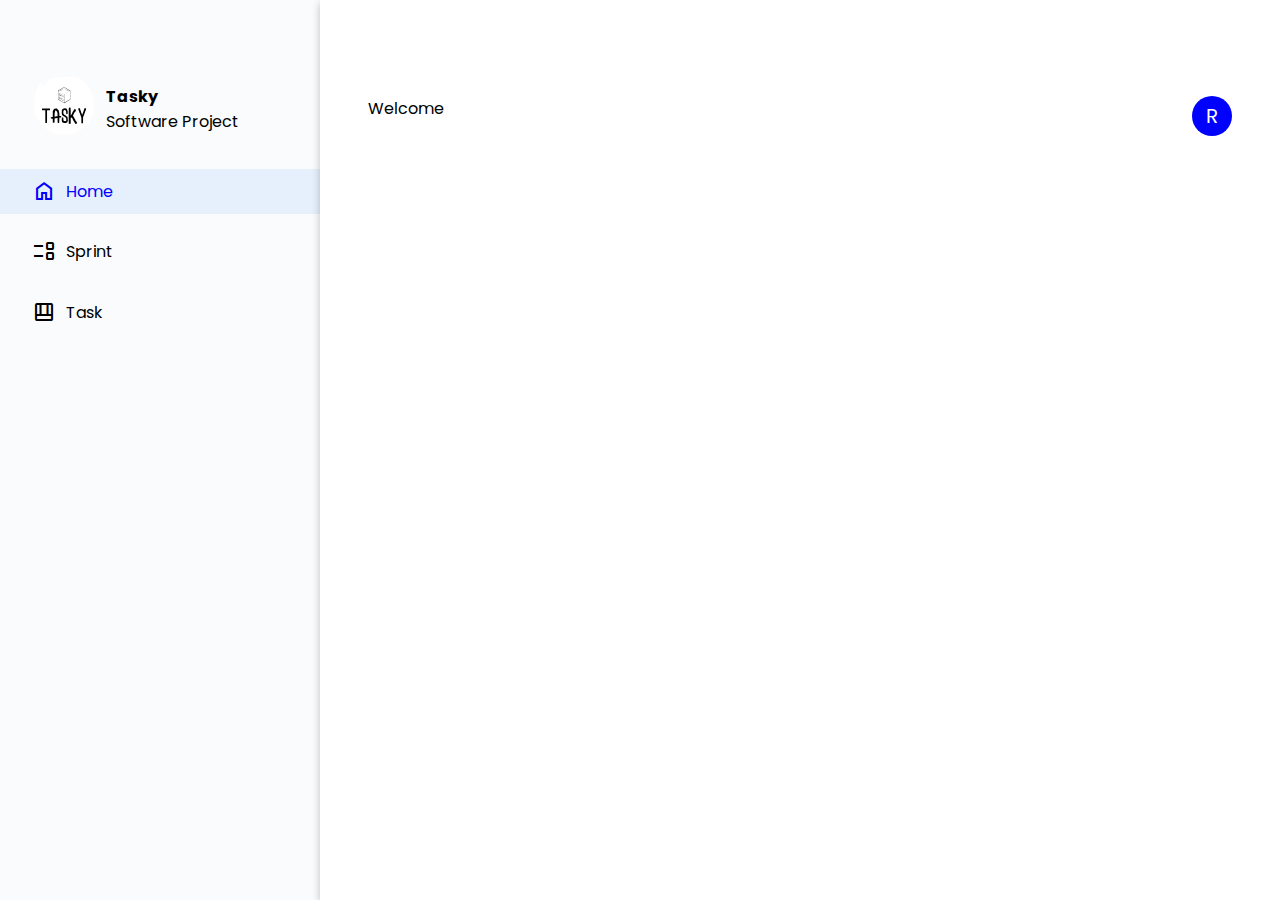
==== index.html @ cc76e565 "add" ====
<!DOCTYPE html>
<html lang="en">
  <head>
    <meta charset="UTF-8" />
    <meta http-equiv="X-UA-Compatible" content="IE=edge" />
    <meta name="viewport" content="width=device-width, initial-scale=1.0" />
    <title>Document</title>
    <link rel="stylesheet" href="./Styles/index.css" />
    <link rel="preconnect" href="https://fonts.googleapis.com" />
    <link rel="preconnect" href="https://fonts.gstatic.com" crossorigin />
    <link
      href="https://fonts.googleapis.com/css2?family=Poppins:wght@100;400&display=swap"
      rel="stylesheet"
    />
    <link
      rel="stylesheet"
      href="https://fonts.googleapis.com/css2?family=Material+Symbols+Outlined:opsz,wght,FILL,GRAD@48,400,0,0"
    />
  </head>
  <body>
    <div id="container">
      <section id="sidebar">
        <div class="logo">
          <div><img src="./images/White logo - no background.svg" /></div>
          <div>
            <h4>Tasky</h4>
            <p>Software Project</p>
          </div>
        </div>
        <div class="bluehover activetab">
          <a href=""
            ><span class="material-symbols-outlined"> home </span>Home</a
          >
        </div>
        <div class="bluehover">
          <a href=""
            ><span class="material-symbols-outlined"> event_list </span
            >Sprint</a
          >
        </div>
        <div class="bluehover">
          <a href=""
            ><span class="material-symbols-outlined"> shelf_position </span
            >Task</a
          >
        </div>
      </section>
      <section id="main">
        <div id="head">
            <div class="welcome">Welcome</div>
            <div class="namecurcle">R</div>
        </div>

      </section>
    </div>
  </body>
  <script src="./Scripts/index.js"></script>
</html>
---- Styles/index.css ----
*{
    margin: 0;
    padding: 0;
    box-sizing: border-box;
    font-family: 'Poppins', sans-serif;
    text-decoration: none;
    color: black;
}
#container{
    display: grid;
    grid-template-columns: 25% 75%;
}

#sidebar{
     height: 100vh;
    padding: 20% 0%;
}

#main {
    height: 100vh;
    padding: 10% 5%;
}

#sidebar{
    background-color: rgb(250,251,252);
    display: flex;
    flex-direction: column;
    row-gap: 2%;
 
}

#main{
    box-shadow: rgba(0, 0, 0, 0.24) 0px 3px 8px;
}

#sidebar>div{
    padding: 10px 10%;
}

#sidebar>div>a {
    display: flex;
    column-gap: 10px;
}

.logo{
    display: grid;
    grid-template-columns: 25% 75%;
    column-gap: 10px;
    align-items: center;
    padding: 0px 10px;
  
    
}
.logo img{
width: 100%;
border-top-left-radius: 20%;
border-bottom-right-radius: 20%;
}
.activetab , .activetab span , .activetab a{
    background-color: rgb(230, 239, 252);
        color: blue;
}

.bluehover:hover,.bluehover a:hover{
    background-color: rgb(230, 239, 252);
    color: blue;
}

#head{
    display: flex;
    justify-content: space-between;
}

.namecurcle{
    display: flex;
    justify-content: center;
    align-items: center;
    background-color: blue;
    padding: 10px;
    height: 40px;
    width: 40px;
    color: white;
    border-radius: 50%;
    font-size: 20px;
    
}
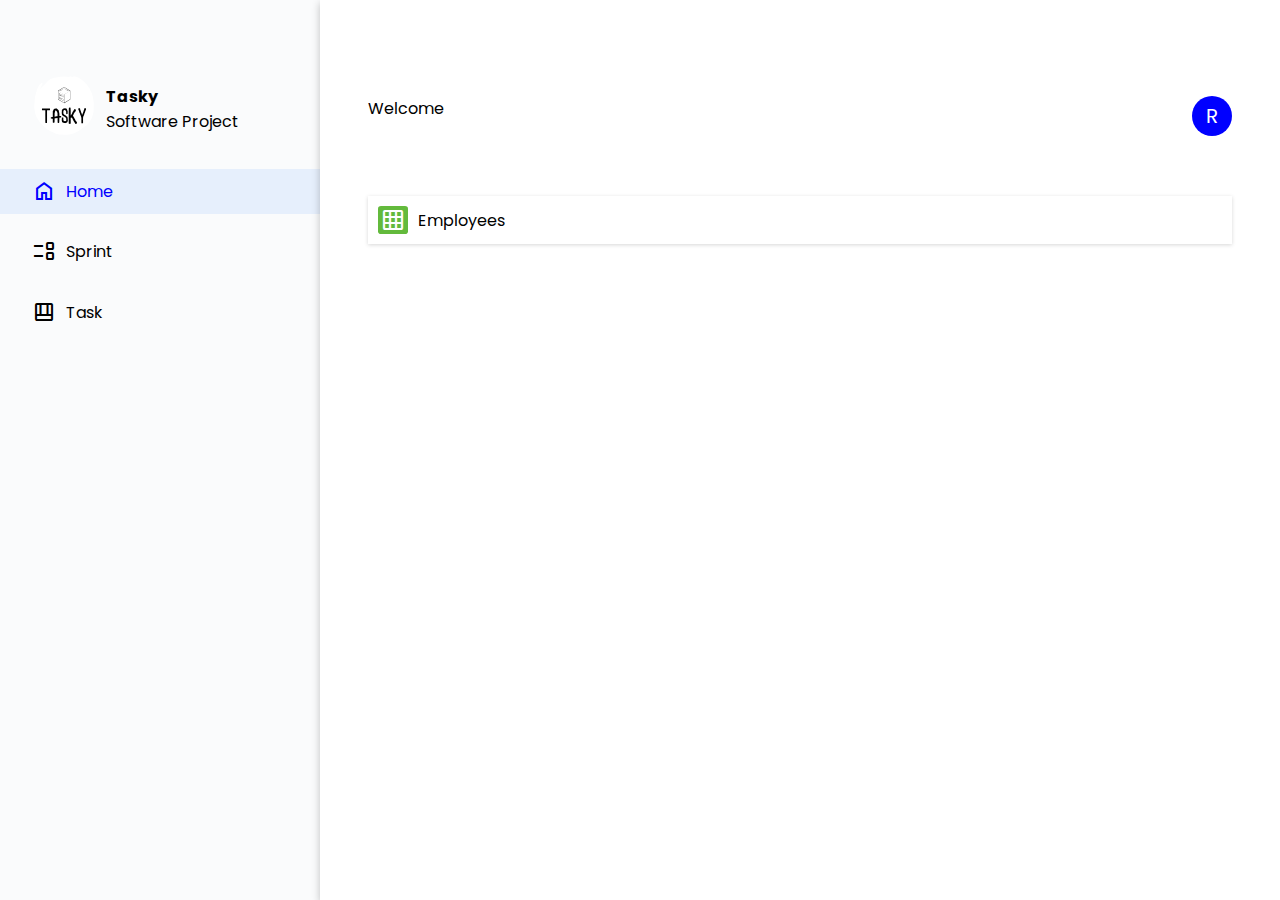
==== commit 15d11fb5: "addition" ====
--- a/index.html
+++ b/index.html
@@ -7,6 +7,10 @@
     <title>Document</title>
     <link rel="stylesheet" href="./Styles/index.css" />
     <link rel="preconnect" href="https://fonts.googleapis.com" />
+    <link
+      href="https://fonts.googleapis.com/icon?family=Material+Icons"
+      rel="stylesheet"
+    />
     <link rel="preconnect" href="https://fonts.gstatic.com" crossorigin />
     <link
       href="https://fonts.googleapis.com/css2?family=Poppins:wght@100;400&display=swap"
@@ -47,10 +51,18 @@
       </section>
       <section id="main">
         <div id="head">
-            <div class="welcome">Welcome</div>
-            <div class="namecurcle">R</div>
+          <div class="welcome">Welcome</div>
+          <div class="namecurcle">R</div>
         </div>
-
+        <div id="totalsprints"></div>
+        <div id="employees">
+          <div class="emp">
+            <span class="material-icons"> grid_on </span> Employees
+          </div>
+          <div id="empdata">
+            
+          </div>
+        </div>
       </section>
     </div>
   </body>
--- a/Styles/index.css
+++ b/Styles/index.css
@@ -9,6 +9,8 @@
 #container{
     display: grid;
     grid-template-columns: 25% 75%;
+    
+    
 }
 
 #sidebar{
@@ -19,6 +21,7 @@
 #main {
     height: 100vh;
     padding: 10% 5%;
+    overflow: scroll;
 }
 
 #sidebar{
@@ -83,4 +86,75 @@
     border-radius: 50%;
     font-size: 20px;
     
+}
+
+#totalsprints{
+    display: flex;
+    flex-wrap: wrap;
+    gap: 30px;
+    padding: 30px 0px;
+    
+}
+
+#totalsprints > .sprintcard{
+    box-shadow: rgba(0, 0, 0, 0.16) 0px 1px 4px;
+    padding: 20px;
+    border-radius: 5%;
+    display: grid;
+    row-gap: 10px;
+
+}
+
+.material-icons{
+    color: white;
+    background-color: rgb(99, 186, 60);
+    padding: 2px 3px;
+    border-radius: 10%;
+    font-size: 5px;
+    margin-right: 10px;
+}
+.sprintcard>div{
+    display: flex;
+    align-items: center;
+    column-gap: 30px;
+    justify-content: space-between;
+    
+}
+.sprintcard .namecurcle{
+    background-color: rgb(18, 110, 230);
+    height: 33px;
+    width: 33px;
+    font-size: 17px;
+}
+.sprintcard:hover{
+    background-color: aliceblue;
+}
+
+.sprintcard>div >div{
+    display: flex;
+    align-items: center;
+    
+    
+}
+#employees>.emp{
+    display: flex;
+    align-items: center;
+    box-shadow: rgba(0, 0, 0, 0.16) 0px 1px 4px;
+    padding: 10px;
+   
+}
+
+#empdata{
+    display: flex;
+        flex-wrap: wrap;
+        gap: 30px;
+        padding: 30px 0px;
+}
+
+#empdata > .sprintcard{
+    box-shadow: rgba(0, 0, 0, 0.16) 0px 1px 4px;
+        padding: 20px;
+        border-radius: 5%;
+        display: grid;
+        row-gap: 10px;
 }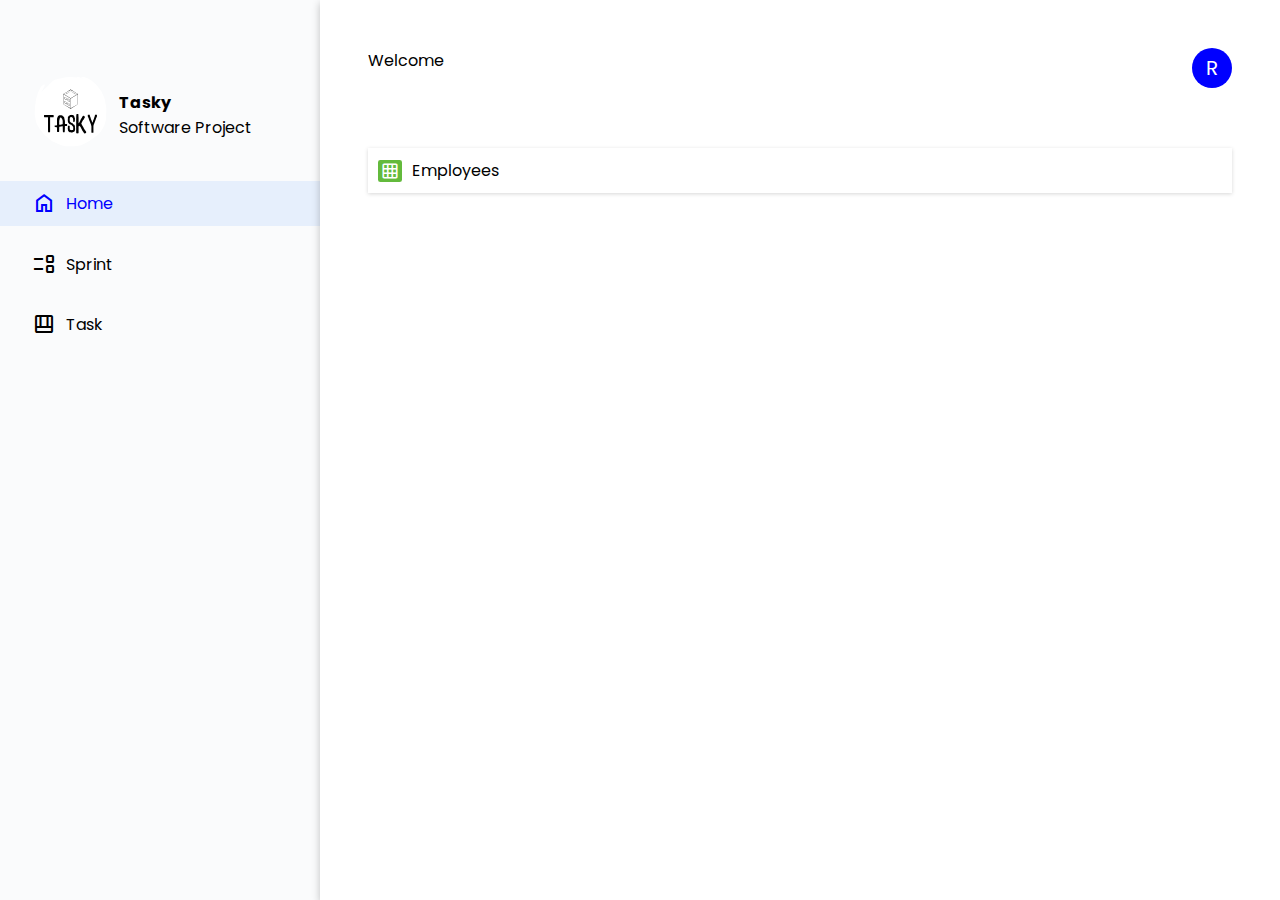
==== commit 43b983e5: "bugs fix" ====
--- a/index.html
+++ b/index.html
@@ -32,18 +32,18 @@
           </div>
         </div>
         <div class="bluehover activetab">
-          <a href=""
+          <a href="./index.html"
             ><span class="material-symbols-outlined"> home </span>Home</a
           >
         </div>
         <div class="bluehover">
-          <a href=""
+          <a href="./sprint.html"
             ><span class="material-symbols-outlined"> event_list </span
             >Sprint</a
           >
         </div>
         <div class="bluehover">
-          <a href=""
+          <a href="./task.html"
             ><span class="material-symbols-outlined"> shelf_position </span
             >Task</a
           >
@@ -57,10 +57,10 @@
         <div id="totalsprints"></div>
         <div id="employees">
           <div class="emp">
-            <span class="material-icons"> grid_on </span> Employees
+            <span class="material-icons md-18"> grid_on </span> Employees
           </div>
           <div id="empdata">
-            
+
           </div>
         </div>
       </section>
--- a/Styles/index.css
+++ b/Styles/index.css
@@ -6,6 +6,10 @@
     text-decoration: none;
     color: black;
 }
+.material-icons.md-18 { font-size: 18px; }
+.material-icons.md-24 { font-size: 24px; }
+.material-icons.md-36 { font-size: 36px; }
+.material-icons.md-48 { font-size: 48px; }
 #container{
     display: grid;
     grid-template-columns: 25% 75%;
@@ -20,7 +24,7 @@
 
 #main {
     height: 100vh;
-    padding: 10% 5%;
+    padding: 5% 5%;
     overflow: scroll;
 }
 
@@ -47,7 +51,7 @@
 
 .logo{
     display: grid;
-    grid-template-columns: 25% 75%;
+    grid-template-columns: 30% 70%;
     column-gap: 10px;
     align-items: center;
     padding: 0px 10px;
@@ -112,6 +116,7 @@
     border-radius: 10%;
     font-size: 5px;
     margin-right: 10px;
+    
 }
 .sprintcard>div{
     display: flex;
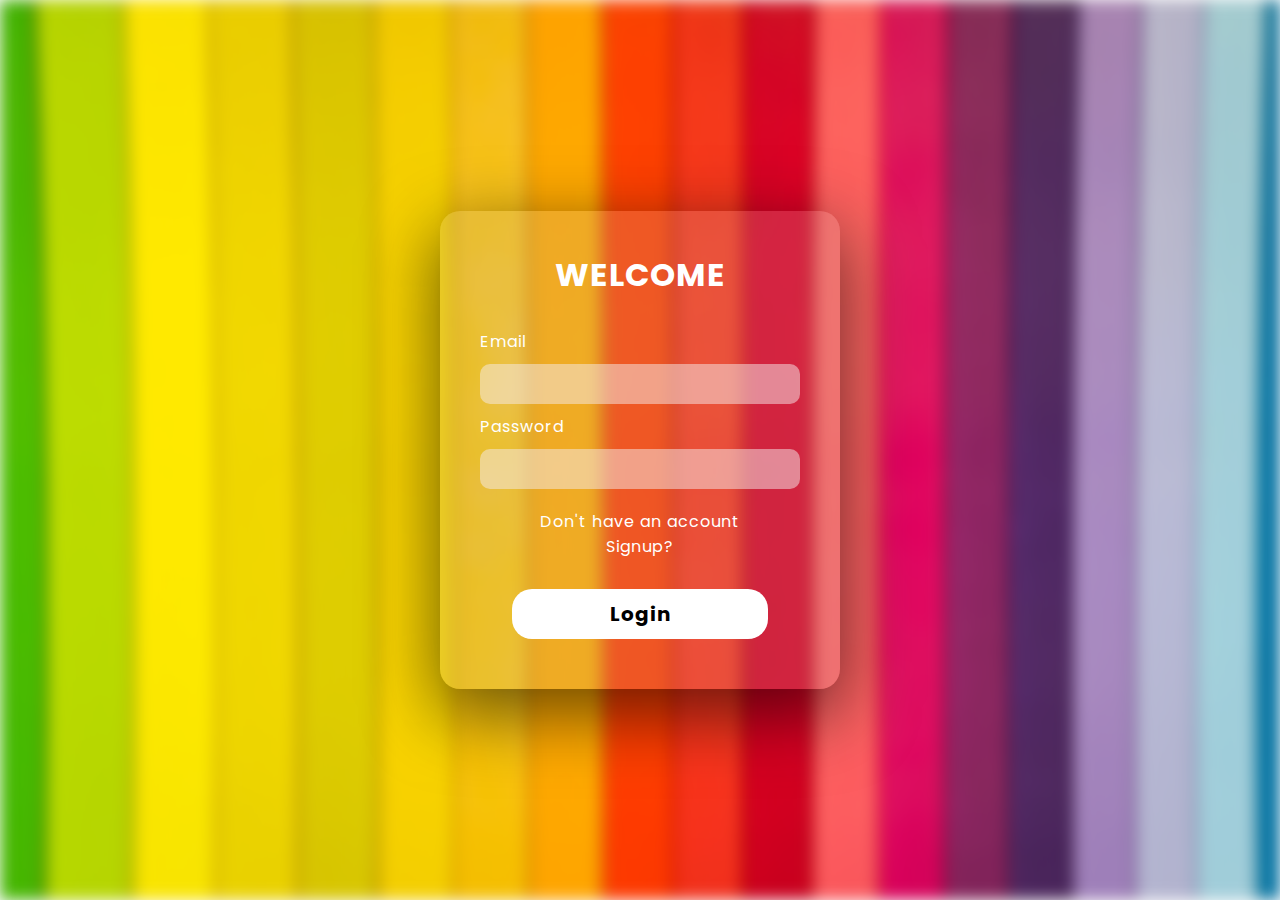
==== commit c1f5aa55: "login" ====
--- a/index.html
+++ b/index.html
@@ -4,67 +4,112 @@
     <meta charset="UTF-8" />
     <meta http-equiv="X-UA-Compatible" content="IE=edge" />
     <meta name="viewport" content="width=device-width, initial-scale=1.0" />
+   
     <title>Document</title>
-    <link rel="stylesheet" href="./Styles/index.css" />
-    <link rel="preconnect" href="https://fonts.googleapis.com" />
-    <link
-      href="https://fonts.googleapis.com/icon?family=Material+Icons"
-      rel="stylesheet"
-    />
-    <link rel="preconnect" href="https://fonts.gstatic.com" crossorigin />
-    <link
-      href="https://fonts.googleapis.com/css2?family=Poppins:wght@100;400&display=swap"
-      rel="stylesheet"
-    />
-    <link
-      rel="stylesheet"
-      href="https://fonts.googleapis.com/css2?family=Material+Symbols+Outlined:opsz,wght,FILL,GRAD@48,400,0,0"
-    />
+    <link rel="preconnect" href="https://fonts.googleapis.com">
+<link rel="preconnect" href="https://fonts.gstatic.com" crossorigin>
+<link href="https://fonts.googleapis.com/css2?family=Poppins:wght@100;400&display=swap" rel="stylesheet">
+    <style>
+      * {
+        margin: 0;
+        padding: 0;
+        box-sizing: border-box;
+        font-family: 'Poppins', sans-serif;
+        letter-spacing: 1px;
+        
+      }
+      .bgimage {
+        background-image: url("./images/bg3.jpg");
+        height: 100vh;
+        background-position: center;
+        background-repeat: no-repeat;
+        background-size: cover;
+        filter: blur(8px);
+      }
+      #formcont {
+        width: 400px;
+        margin: auto;
+        position: absolute;
+        transform: translate(-50%, -50%);
+        top: 50%;
+        left: 50%;
+        z-index: 2;
+        background-color: rgba(243, 232, 232, 0.781); /* Fallback color */
+        background-color: rgba(180, 175, 175, 0.205);
+        padding: 20px 40px;
+        border-radius: 20px;
+        color: white;
+box-shadow: rgba(0, 0, 0, 0.56) 0px 22px 70px 4px;
+      }
+      #formcont form {
+        display: grid;
+        
+      }
+      form > input{
+        background-color: rgba(245, 235, 235, 0.507);
+        border-radius: 10px;
+        padding: 10px;
+        color: white;
+        border: none;
+        
+      }
+      a{
+        text-decoration: none;
+        color:white;
+      }
+
+      #submit{
+        background-color: white;
+        color: black;
+        font-weight: bolder;
+        font-size: 20px;
+        margin: 30px auto;
+        width: 80%;
+        border-radius: 20px;
+      }
+      #submit:hover{
+        background-color: transparent;
+        transition: all,ease-in-out,linear,0.5s;
+        color: white;
+       
+      }
+      h1{
+        text-align: center;
+        margin: 20px 0;
+      }
+
+      label{
+        margin: 10px 0;
+        
+      }
+      p{
+        text-align: center;
+        margin-top: 20px;
+      }
+      input{
+        outline:none
+        
+      }
+      input:focus{
+        border: 1px solid white;
+      }
+    </style>
   </head>
   <body>
-    <div id="container">
-      <section id="sidebar">
-        <div class="logo">
-          <div><img src="./images/White logo - no background.svg" /></div>
-          <div>
-            <h4>Tasky</h4>
-            <p>Software Project</p>
-          </div>
-        </div>
-        <div class="bluehover activetab">
-          <a href="./index.html"
-            ><span class="material-symbols-outlined"> home </span>Home</a
-          >
-        </div>
-        <div class="bluehover">
-          <a href="./sprint.html"
-            ><span class="material-symbols-outlined"> event_list </span
-            >Sprint</a
-          >
-        </div>
-        <div class="bluehover">
-          <a href="./task.html"
-            ><span class="material-symbols-outlined"> shelf_position </span
-            >Task</a
-          >
-        </div>
-      </section>
-      <section id="main">
-        <div id="head">
-          <div class="welcome">Welcome</div>
-          <div class="namecurcle">R</div>
-        </div>
-        <div id="totalsprints"></div>
-        <div id="employees">
-          <div class="emp">
-            <span class="material-icons md-18"> grid_on </span> Employees
-          </div>
-          <div id="empdata">
-
-          </div>
-        </div>
-      </section>
+    <div class="bgimage"></div>
+    <div id="formcont">
+      <form>
+        <h1>WELCOME</h1>
+        <label for="email">Email</label>
+        <input type="text" id="email" />
+        <label for="password">Password</label>
+        <input
+          type="password"
+          id="password"
+        />
+        <p>Don't have an account <br><a href="./signup.html">Signup?</a></p>
+        <input type="submit" id="submit" value="Login" />
+      </form>
     </div>
   </body>
-  <script src="./Scripts/index.js"></script>
 </html>
